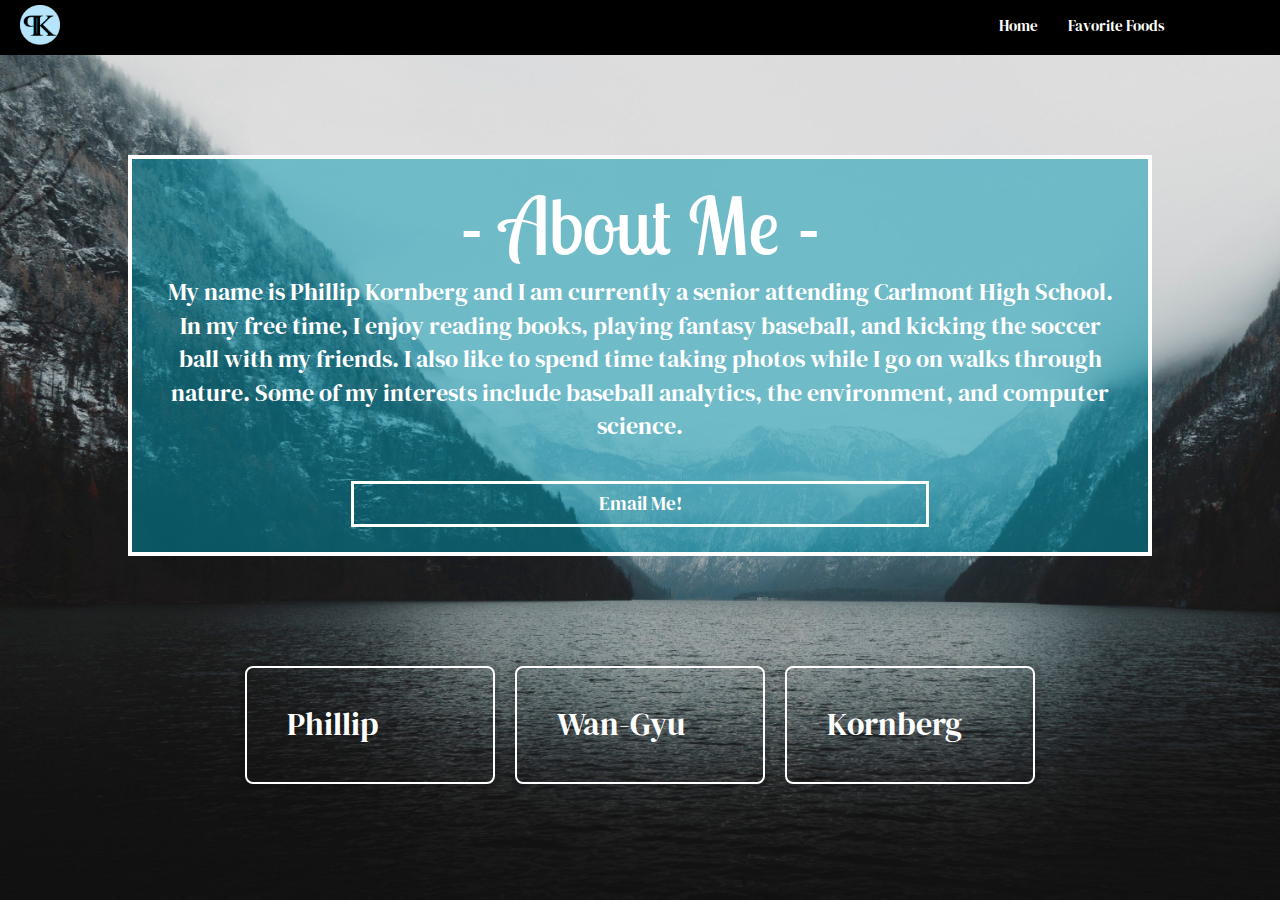
==== aboutme.html @ 61c3acd2 "Add files via upload" ====
<!DOCTYPE HTML>
<html>

<head>

    <meta charset=”UTF-8”>
    <meta name = "viewport" content = "width = device-width, initial scale = 1">
    <link rel="preconnect" href="https://fonts.googleapis.com"> <link rel="preconnect" href="https://fonts.gstatic.com" crossorigin> <link href="https://fonts.googleapis.com/css2?family=DM+Serif+Display&display=swap" rel="stylesheet">
    
    <link rel="preconnect" href="https://fonts.googleapis.com"> <link rel="preconnect" href="https://fonts.gstatic.com" crossorigin> <link href="https://fonts.googleapis.com/css2?family=Lobster+Two&display=swap" rel="stylesheet">

    <link rel="preconnect" href="https://fonts.googleapis.com">
    <link rel="preconnect" href="https://fonts.gstatic.com" crossorigin>
    <link href="https://fonts.googleapis.com/css2?family=Raleway:wght@200&display=swap" rel="stylesheet">


<!-- THE TITLE WILL APPEAR IN THE BROWSER WINDOW OR TAB -->
<title>  About Me  </title>

<meta name = "description" content = "Visit this web page to learn more about Phillip Kornberg!" >

<link rel = "stylesheet" type = "text/css" href = "styles-contact.css">
<link rel = "icon" href = "logo2.png">
</head>

<body>
  <header class="main-header">
    <img src="logo2.png" width="40px">
    <ul class="main-nav">
      <li><a href="index.html">Home</a></li>
      <li><a href="favoritefood.html">Favorite Foods</a></li>
      <li><a href="#"></a></li>
      <li><a href="#"></a></li>
    </ul>
  </header>

    <div class ="center">  
        <h1> - About Me - </h1>
        <h2> My name is Phillip Kornberg and I am currently a senior attending Carlmont High School. In my free time, I enjoy reading books, playing fantasy baseball, and kicking the soccer ball with my friends. I also like to spend time taking photos while I go on walks through nature. Some of my interests include baseball analytics, the environment, and computer science.</h2>
        <p> </p>

        <nav>
            <ul>
                <li> <a href = "mailto:pkornberg@gmail.com">Email Me! </a></li>
            </ul>
        </nav> 
    </div> <!-- end of center div-->

    <div class="cards">
      <!-- create a div with a class of card -->
      <div class="card">
        <!-- create a div with a class of photo -->
        <div class="cardphoto">
        </div> <!-- end of photo -->
        <article class="cardarticle">
          <h3 class="cardH1"> Phillip
          </h3>
        </article>
        <footer class="cardfooter"> 
        </footer>
      </div><!-- end of card -->
      <!-- end of section here -->
      <div class="card">
        <!-- create a div with a class of photo -->
        <div class="cardphoto">
        </div> <!-- end of photo -->
        <article class="cardarticle">
          <h3 class="cardH1"> Wan-Gyu </h3>
          </h3>
        </article>
        <footer class="cardfooter"></footer>
      </div>
      <div class="card">
        <!-- create a div with a class of photo -->
        <div class="cardphoto">
        </div> <!-- end of photo -->
        <article class="cardarticle">
          <h3 class="cardH1"> Kornberg
          </h3>
        </article>
        <footer class="cardfooter"></footer>
      </div>
    </div>
   

    

</body>

</html>
---- styles-contact.css ----
/*This is my SSB Contact Web Page Project using Eric Meyer's reset at the top of my page -- your CSS starts on line 56 */



/* http://meyerweb.com/eric/tools/css/reset/ 
   v2.0 | 20110126
   License: none (public domain)
*/

html, body, div, span, applet, object, iframe,
h1, h2, h3, h4, h5, h6, p, blockquote, pre,
a, abbr, acronym, address, big, cite, code,
del, dfn, em, img, ins, kbd, q, s, samp,
small, strike, strong, sub, sup, tt, var,
b, u, i, center,
dl, dt, dd, ol, ul, li,
fieldset, form, label, legend,
table, caption, tbody, tfoot, thead, tr, th, td,
article, aside, canvas, details, embed, 
figure, figcaption, footer, header, hgroup, 
menu, nav, output, ruby, section, summary,
time, mark, audio, video {
	margin: 0;
	padding: 0;
	border: 0;
	font-size: 100%;
	font: inherit;
	vertical-align: baseline;
}
/* HTML5 display-role reset for older browsers */
article, aside, details, figcaption, figure, 
footer, header, hgroup, menu, nav, section {
	display: block;
}
body {
	line-height: 1;
}
ol, ul {
	list-style: none;
}
blockquote, q {
	quotes: none;
}
blockquote:before, blockquote:after,
q:before, q:after {
	content: '';
	content: none;
}
table {
	border-collapse: collapse;
	border-spacing: 0;
}



/* ---------- This is the beginning of my SSB Contact Web Page Project ------------ */

html, body {
  height: 100%;
  width: 100%;
  padding: 0;
  margin: 0;
  background-image: url(back.jpeg);
  background-size: cover;
  background-repeat: no-repeat;
  background-attachment: fixed;
	
}

.center {
  width: 80%;
	padding: 2%;
  margin: 100px auto;
 	background: rgba(0, 151, 178, 0.494); /*this uses opacity of 75% for the background color*/
	text-align: center;
	border: 4px solid white;
}

   
#logo {
  width: 30%; 
	margin-bottom: 16px;
  border: 3px dashed rgba(255, 255, 255, 0);
	text-align: center;
}

h1 {
	/* FONT-FAMILY GOES HERE CHOOSE FROM TYPEKIT OR GOOGLE FONTS */
	font-family: 'Lobster Two', cursive;
	font-size: 5em;
  margin: 0px auto 10px auto;
  color: #fff;
}

h2 {
	 /* FONT-FAMILY GOES HERE CHOOSE FROM TYPEKIT OR GOOGLE FONTS */
	  font-family: 'DM Serif Display', serif;
	  font-size: 1.5em;
    line-height: 1.4;
    color: #fff;
    padding: 0px 0px;
    margin: 0px auto 25px auto;
}

p {
	/* FONT-FAMILY GOES HERE CHOOSE FROM TYPEKIT OR GOOGLE FONTS */
	font-family: 'DM Serif Display', serif;
	font-size: 1em;
  line-height: 1.6;
  color: #fff;
}
    
nav {
	font-family: "DM Serif Display", serif;
	font-size: 1.2em;
	width: 60%;
	margin: 0 auto;
	border: solid white;
	margin-top: 2em;
}   

nav li {
	display: inline;
}

nav a {
	display: inline-block;
	padding: 10px;
}

li a { 
	color: rgb(255, 255, 255);
	text-decoration: none;
}

a:hover {
	color: rgb(0, 85, 255);
}

a:focus {
	outline: #82c6f3 dotted 1 px;
}

@media only screen and (max-width: 480px) {
	h1 {
		font-size: 1em;
		line-height: 1.5em;
	}

}

* {
    margin: 0;
    padding: 0;
  }
 
  .cardphoto img {
    display: block;
    max-width: 100%; /* makes image responsive if needed but makes sure it doesn't stretch */
  }
 
  /* make the Section class cards here.  */
 
  .cards {
    display: flex;
    justify-content: center;
    flex-wrap: wrap;
    margin-bottom: 50px;
  }
 
  /* make the card flex. The default is row so change flex direction to vertical. */
  .card {
    background-color: rgba(255, 255, 255, 0);
    display: flex;
    flex-direction: column;
    margin: 10px;
	  min-width: 250px;
    max-width: 350px;
	  max-height: 500px;
    border-radius: 0.5rem;
    border-style: solid;
    border-width: 2px;
    border-color: rgb(255, 255, 255);
    box-shadow: 0 0 2px 5px rgba(0, 0, 0, 0.1);
    position: relative;
    top: 0;
  }
  .card:hover {
    transition: all 0.1s ease-in;
    top: -2px;
    box-shadow: 0 4px 5px rgba(0, 151, 178, 0.658);
  }
 
  .cardphoto {
    max-height: 250px;
    overflow: hidden;
  }
 
  .cardarticle {
    padding: 2.5rem;
    flex-grow: 1;
  }
 
  .cardH1 {
    font-family: 'DM Serif Display', serif;
	  font-size: 2rem;
    margin: 0;
    color: #ffffff;
  }
 
  .card p {
    font-family: 'Raleway', sans-serif;
	  font-size: 1rem;
    line-height: 1.5;
  }

  .card p ul li a {
    font-family: 'Raleway', sans-serif;
	  font-size: 1rem;
    line-height: 1.5;
  }

  .card footer {
    font-size: 1rem;
    color: #ffffff;
    margin: 1px;
    text-align: center;
	  font-family: 'DM Serif Display', serif;
  }

  h3{
      color:#ffffff;
      font-size: 1.5rem;
  }
 
  .card p {
      color: rgb(255, 255, 255);
  }

  
  
  
  
  
  
  @mixin clearfix {
    &:after {
    display: table;
    clear: both;
    }
  }
  
    html {
    box-sizing: border-box;
    }
    *, *:before, *:after {
    box-sizing: inherit;
    }
    
    body {
    background-color: rgb(255, 255, 255);
    min-height: 100%;
    }
    
    a {
    text-decoration: none;
    color: inherit
    }
    
    .main-header {
    background-color: #000000;
    padding: 5px 40px 10px 20px;
    display: flex;
    flex-direction: column;
    align-items: center;
    }

    @media (min-width: 1025px) {
    .main-header {
    flex-direction: row;
    justify-content: space-between;
    }
    }
    
    .name {
    color: white;
    font-size: 1.35em;
    margin: 0;
    }
    .name a {
    font-family: 'DM Serif Display', serif;
    text-align: center;
    display: block;
    padding: 10px 15px;
    }
    
    .main-nav {
    margin: 0;
    font-family: 'DM Serif Display', serif;
    list-style-type: none;
    display: flex;
    }
   
    .main-nav a {
    text-align: left;
    display: inline-block;
    padding: 10px 15px;
    font-size: .95em;
    color: #ffffff;
    }
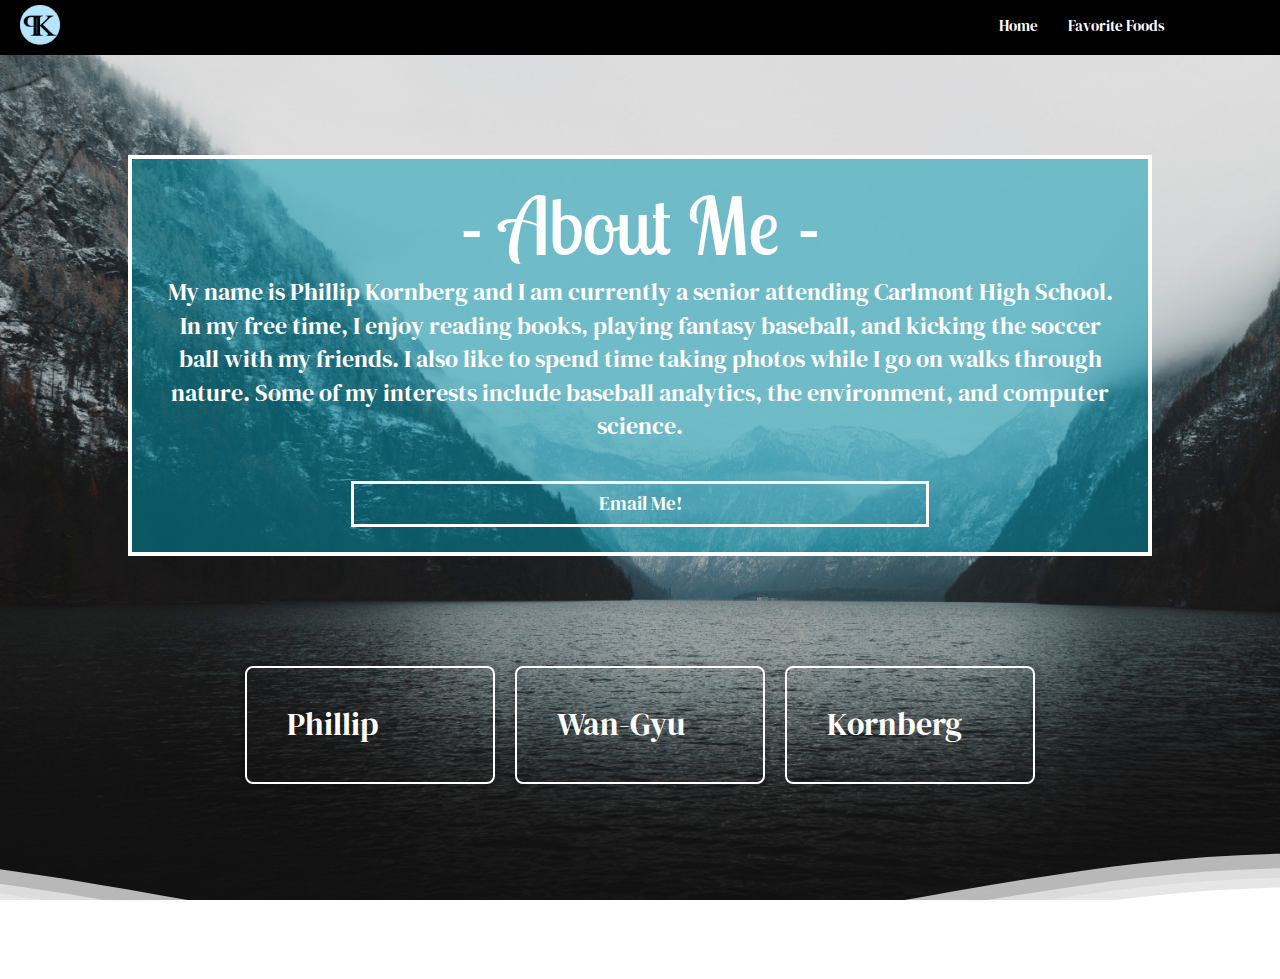
==== commit 3403858b: "Add files via upload" ====
--- a/aboutme.html
+++ b/aboutme.html
@@ -82,6 +82,33 @@
       </div>
     </div>
    
+    <div class="header">
+
+      <!--Content before waves-->
+      <div class="inner-header flex">
+      <!--Just the logo.. Don't mind this-->
+      </g>
+      </svg>
+      </div>
+      
+      <!--Waves Container-->
+      <div>
+      <svg class="waves" xmlns="http://www.w3.org/2000/svg" xmlns:xlink="http://www.w3.org/1999/xlink"
+      viewBox="0 24 150 28" preserveAspectRatio="none" shape-rendering="auto">
+      <defs>
+      <path id="gentle-wave" d="M-160 44c30 0 58-18 88-18s 58 18 88 18 58-18 88-18 58 18 88 18 v44h-352z" />
+      </defs>
+      <g class="parallax">
+      <use xlink:href="#gentle-wave" x="48" y="0" fill="rgba(255,255,255,0.7" />
+      <use xlink:href="#gentle-wave" x="48" y="3" fill="rgba(255,255,255,0.5)" />
+      <use xlink:href="#gentle-wave" x="48" y="5" fill="rgba(255,255,255,0.3)" />
+      <use xlink:href="#gentle-wave" x="48" y="7" fill="#fff" />
+      </g>
+      </svg>
+      </div>
+      <!--Waves end-->
+      
+      </div>
 
     
 
--- a/styles-contact.css
+++ b/styles-contact.css
@@ -308,4 +308,66 @@
     font-size: .95em;
     color: #ffffff;
     }
+    
+    .waves {
+      position:relative;
+      width: 100%;
+      height:15vh;
+      margin-bottom:-7px;
+      min-height:100px;
+      max-height:150px;
+    }
+    
+    .content {
+      position:relative;
+      height:20vh;
+      text-align:center;
+      background-color: rgb(23, 156, 189);
+    }
+    
+    /* Animation */
+    
+    .parallax > use {
+      animation: move-forever 25s cubic-bezier(.55,.5,.45,.5)     infinite;
+    }
+    .parallax > use:nth-child(1) {
+      animation-delay: -2s;
+      animation-duration: 7s;
+    }
+    .parallax > use:nth-child(2) {
+      animation-delay: -3s;
+      animation-duration: 10s;
+    }
+    .parallax > use:nth-child(3) {
+      animation-delay: -4s;
+      animation-duration: 13s;
+    }
+    .parallax > use:nth-child(4) {
+      animation-delay: -5s;
+      animation-duration: 20s;
+    }
+    @keyframes move-forever {
+      0% {
+       transform: translate3d(-90px,0,0);
+      }
+      100% { 
+        transform: translate3d(85px,0,0);
+      }
+    }
+    /*Shrinking for mobile*/
+    @media (max-width: 768px) {
+      .waves {
+        height:40px;
+        min-height:40px;
+      }
+      .content {
+        height:30vh;
+      }
+      h1 {
+        font-size:24px;
+      }
+    }    
+
+
+
     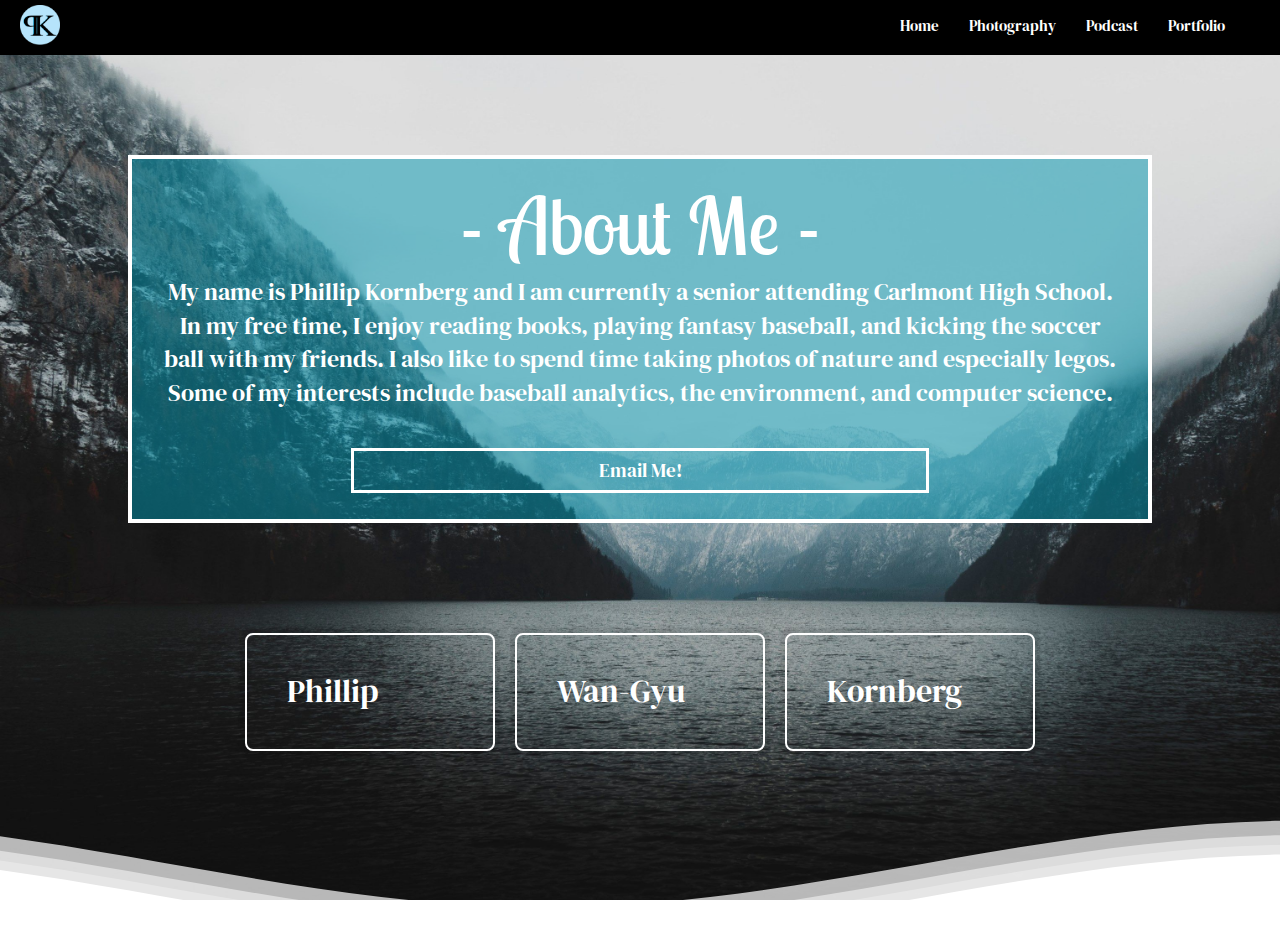
==== commit 026e82a6: "Add files via upload" ====
--- a/aboutme.html
+++ b/aboutme.html
@@ -28,15 +28,15 @@
     <img src="logo2.png" width="40px">
     <ul class="main-nav">
       <li><a href="index.html">Home</a></li>
-      <li><a href="favoritefood.html">Favorite Foods</a></li>
-      <li><a href="#"></a></li>
-      <li><a href="#"></a></li>
+      <li><a href="https://sites.google.com/view/pkornberg/home" target = "_blank">Photography</a></li>
+      <li><a href="https://open.spotify.com/show/64JdVbychY6t6GFjF9nNgE" target = "_blank">Podcast</a></li>
+      <li><a href="https://docs.google.com/document/d/1unWoAVKShL6bY5cqV600x5S-O6O1jsYRnqFvaC_FY2o/edit?usp=sharing" target = "_blank">Portfolio</a></li>
     </ul>
   </header>
 
     <div class ="center">  
         <h1> - About Me - </h1>
-        <h2> My name is Phillip Kornberg and I am currently a senior attending Carlmont High School. In my free time, I enjoy reading books, playing fantasy baseball, and kicking the soccer ball with my friends. I also like to spend time taking photos while I go on walks through nature. Some of my interests include baseball analytics, the environment, and computer science.</h2>
+        <h2> My name is Phillip Kornberg and I am currently a senior attending Carlmont High School. In my free time, I enjoy reading books, playing fantasy baseball, and kicking the soccer ball with my friends. I also like to spend time taking photos of nature and especially legos. Some of my interests include baseball analytics, the environment, and computer science.</h2>
         <p> </p>
 
         <nav>
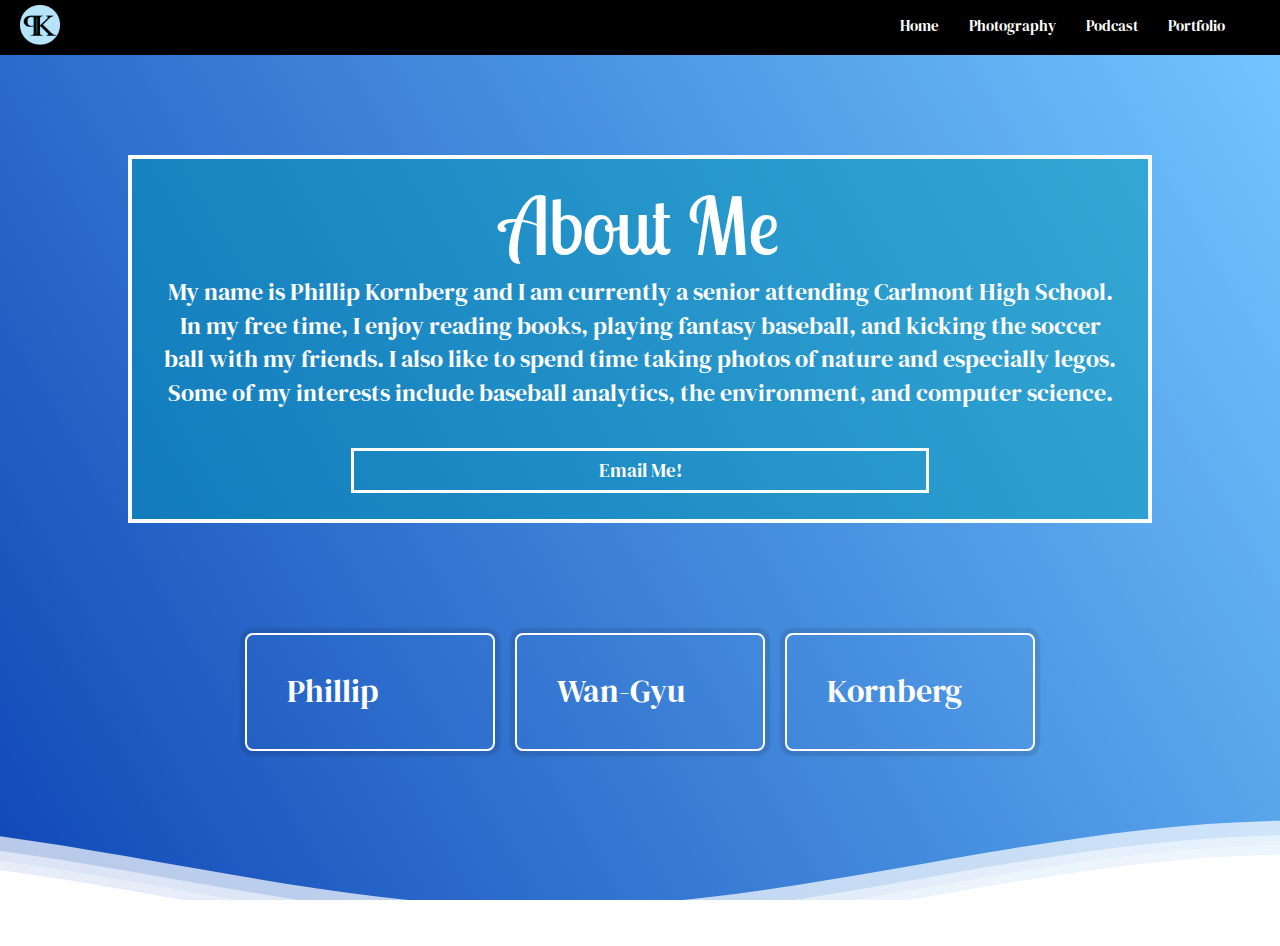
==== commit 76319c4e: "Update aboutme.html" ====
--- a/aboutme.html
+++ b/aboutme.html
@@ -35,7 +35,7 @@
   </header>
 
     <div class ="center">  
-        <h1> - About Me - </h1>
+        <h1> About Me </h1>
         <h2> My name is Phillip Kornberg and I am currently a senior attending Carlmont High School. In my free time, I enjoy reading books, playing fantasy baseball, and kicking the soccer ball with my friends. I also like to spend time taking photos of nature and especially legos. Some of my interests include baseball analytics, the environment, and computer science.</h2>
         <p> </p>
 
@@ -114,4 +114,4 @@
 
 </body>
 
-</html>+</html>
--- a/styles-contact.css
+++ b/styles-contact.css
@@ -60,7 +60,7 @@
   width: 100%;
   padding: 0;
   margin: 0;
-  background-image: url(back.jpeg);
+  background: linear-gradient(60deg, rgb(16, 72, 183) 0%, rgb(115, 199, 255) 100%);
   background-size: cover;
   background-repeat: no-repeat;
   background-attachment: fixed;
@@ -134,7 +134,7 @@
 }
 
 a:hover {
-	color: rgb(0, 85, 255);
+	color: rgb(0, 0, 0);
 }
 
 a:focus {
@@ -370,4 +370,4 @@
 
 
 
-    +    
